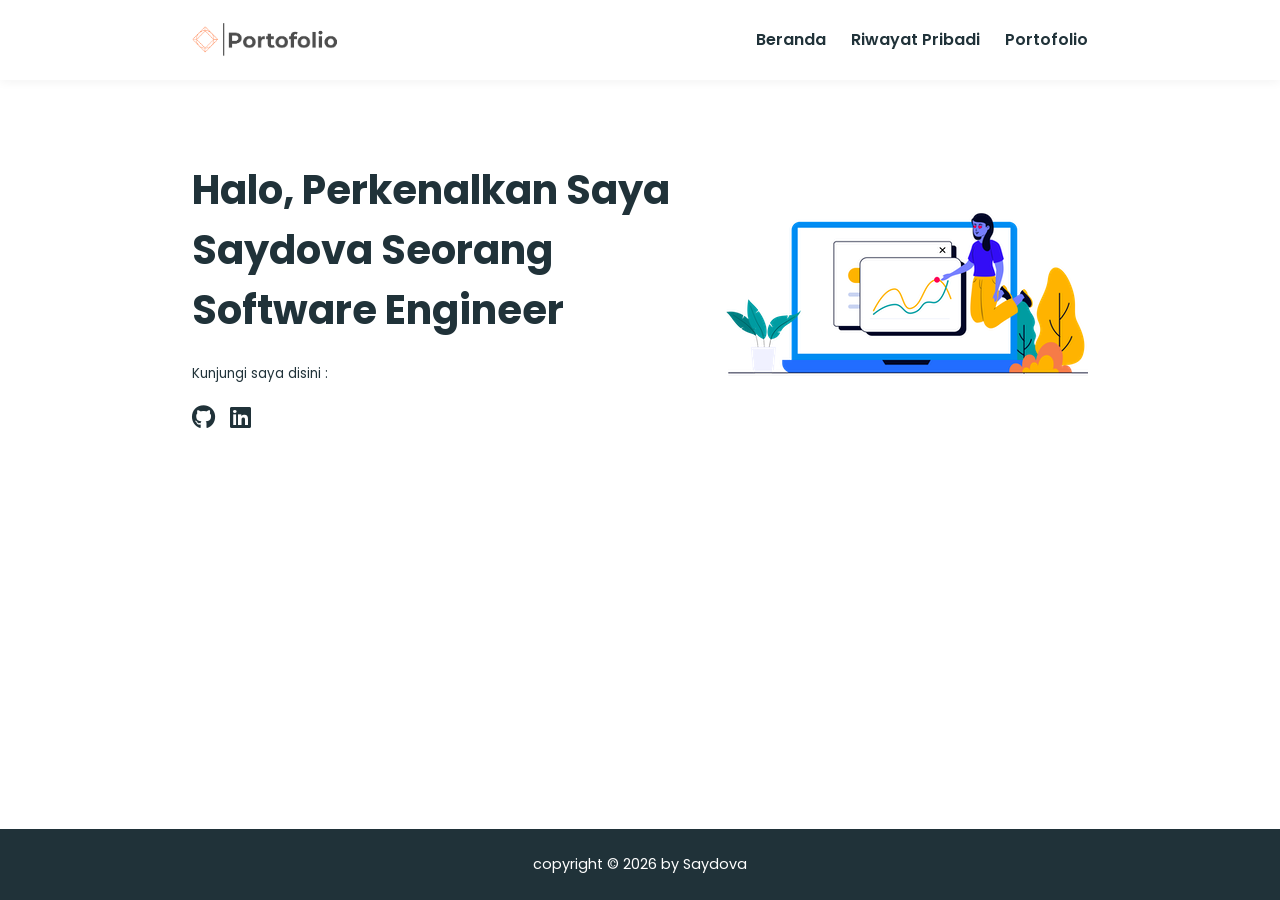
==== Tugas-5/index.html @ 2547d968 "Tugas-5" ====
<!DOCTYPE html>
<html lang="en">

<head>
    <meta charset="UTF-8">
    <meta http-equiv="X-UA-Compatible" content="IE=edge">
    <meta name="viewport" content="width=device-width, initial-scale=1.0">
    <title>HOME | </title>
    <link href='https://fonts.googleapis.com/css?family=Poppins' rel='stylesheet'>
    <link rel="stylesheet" href="https://cdnjs.cloudflare.com/ajax/libs/font-awesome/6.0.0/css/all.min.css"
        integrity="sha512-9usAa10IRO0HhonpyAIVpjrylPvoDwiPUiKdWk5t3PyolY1cOd4DSE0Ga+ri4AuTroPR5aQvXU9xC6qOPnzFeg=="
        crossorigin="anonymous" referrerpolicy="no-referrer" />
    <link href="./assets/css/style.css" rel="stylesheet">
</head>

<body>

    <header>
        <img src="./assets/img/logo.png" alt="logo" width="150">
        <nav>
            <ul>
                <li><a href="index.html">Beranda</a></li>
                <li><a href="riwayat-pribadi.html">Riwayat Pribadi</a></li>
                <li><a href="portofolio.html">Portofolio</a></li>
            </ul>
        </nav>
    </header>


    <main>
        <section id="container">
            <div class="container_hero">

                <div class="container_hero-headline">
                    <h1>Halo, Perkenalkan saya Saydova seorang Software Engineer</h1>
                    <small>Kunjungi saya disini :</small>
                    <ul>
                        <li><a href="https://github.com/saydova"><i class="fa-brands fa-github"></i></a></li>
                        <li><a href="https://www.linkedin.com/in/saydova/"><i class="fa-brands fa-linkedin"></i></a></li>
                    </ul>
                </div>

                <div class="container_hero-image">
                    <img src="./assets/img/hero.png" alt="hero images">
                </div>

            </div>
        </section>

        <!-- <section id="container">
            <div class="container_describe">

                <div class="container_describe-animation">
                    <i class="fa-solid fa-thumbs-up"></i>
                </div>

                <div class="container_describe-info">
                    <div class="container_describe-info__card">
                        <p>Lorem ipsum dolor, sit amet consectetur adipisicing elit. At natus harum, veniam perspiciatis
                            nemo, quod molestias accusantium fuga, consequuntur exercitationem culpa. Qui consequuntur
                            ea magnam inventore assumenda mollitia ducimus consequatur!</p>
                    </div>
                </div>


            </div>
        </section> -->
    </main>

    <footer>copyright &copy; 2026 by Saydova</footer>

</body>

</html>



<!-- ARSIP -->
<!-- <section class="container-hero">
        <div class="container-hero_inner">
            <div class="container-hero_inner-image">
                <img src="./assets/img/hero.png" alt="hero images">
            </div>
            <div class="container-hero_inner-headline">
                <h1>Halo, Perkenalkan saya john seorang frontend web development</h1>
                <small>Kunjungi saya disini :</small>
                <ul>
                    <li><a href="#"><i class="fa-brands fa-gitlab"></i></a></li>
                    <li><a href="#"><i class="fa-brands fa-instagram"></i></a></li>
                    <li><a href="#"><i class="fa-brands fa-facebook"></i></a></li>
                </ul>
            </div>
        </div>
    </section>

    <section class="container-describe">
        <div class="container-describe_inner">

        </div>
    </section> -->
---- Tugas-5/assets/css/style.css ----
/* --- RESET & DASAR --- */
* {
    margin: 0;
    padding: 0;
    box-sizing: border-box;
    font-family: 'Poppins', sans-serif;
}

/* Biar footer gak gantung, body harus jadi flex container */
html, body {
    height: 100%;
}

body {
    display: flex;
    flex-direction: column;
    background-color: #fff;
    color: #203239;
}

/* Main akan mengambil semua ruang sisa supaya footer terdorong ke bawah */
main {
    flex: 1;
}

/* --- NAVIGASI --- */
header {
    display: flex;
    justify-content: space-between;
    align-items: center;
    padding: 20px 15%;
    box-shadow: 0 2px 10px rgba(0,0,0,0.05);
    background-color: #fff;
}

nav ul {
    display: flex;
    list-style: none;
    gap: 25px;
}

nav ul li a {
    text-decoration: none;
    color: #203239;
    font-weight: 600;
    transition: 0.3s;
}

nav ul li a:hover {
    color: #4db3cf;
}

/* --- HALAMAN BERANDA (Index) --- */
.container_hero {
    display: flex;
    align-items: center;
    justify-content: space-between;
    padding: 80px 15%;
    gap: 40px;
    flex-wrap: wrap;
}

.container_hero-headline {
    flex: 1;
    min-width: 300px;
}

.container_hero-headline h1 {
    font-size: 2.5rem;
    margin-bottom: 20px;
    text-transform: capitalize;
}

.container_hero-headline ul {
    display: flex;
    list-style: none;
    gap: 15px;
    margin-top: 15px;
}

.container_hero-headline ul li a {
    font-size: 1.5rem;
    color: #203239;
    transition: 0.3s;
}

.container_hero-headline ul li a:hover {
    color: #4db3cf;
}

.container_hero-image img {
    width: 100%;
    max-width: 450px;
}

.container_describe {
    display: flex;
    align-items: center;
    padding: 60px 15%;
    background-color: #f8f9fa;
    gap: 40px;
    flex-wrap: wrap;
}

.container_describe-animation {
    font-size: 5rem;
    animation: bounce 2s infinite;
}

@keyframes bounce {
    0%, 100% { transform: translateY(0); }
    50% { transform: translateY(-15px); }
}

.container_describe-info__card {
    flex: 1;
    min-width: 300px;
}

/* --- HALAMAN PORTOFOLIO --- */
.container-wrapping {
    padding: 50px 15%;
}

.container-wrapping__card {
    display: flex;
    flex-wrap: wrap;
    gap: 25px;
    justify-content: center;
}

.container-wrapping__card img {
    width: 300px;
    height: 220px;
    object-fit: cover;
    border-radius: 12px;
    box-shadow: 0 4px 15px rgba(0,0,0,0.1);
    transition: 0.4s cubic-bezier(0.175, 0.885, 0.32, 1.275);
}

.container-wrapping__card img:hover {
    transform: scale(1.2) translateY(-10px);
    box-shadow: 0 10px 25px rgba(0,0,0,0.2);
}

/* --- HALAMAN RIWAYAT PRIBADI --- */
.container-history {
    padding: 50px 15%;
}

.container-history__table h1 {
    margin-bottom: 20px;
    font-size: 1.8rem;
}

.container-history__table table {
    width: 100%;
    border-collapse: collapse;
    margin-bottom: 30px;
    background: #fff;
}

table, th, td {
    border: 1px solid #ddd;
    padding: 15px;
}

th {
    background-color: #203239;
    color: white;
    text-align: left;
    font-weight: 500;
}

td {
    color: #555;
}

.container-history__motto {
    margin-top: 30px;
    padding: 30px;
    border-left: 6px solid #203239;
    background: #f1f1f1;
    border-radius: 4px;
}

.container-history__motto p {
    font-size: 1.1rem;
    line-height: 1.6;
}

/* --- FOOTER --- */
footer {
    text-align: center;
    padding: 25px;
    background: #203239;
    color: white;
    font-size: 0.9rem;
    width: 100%;
}
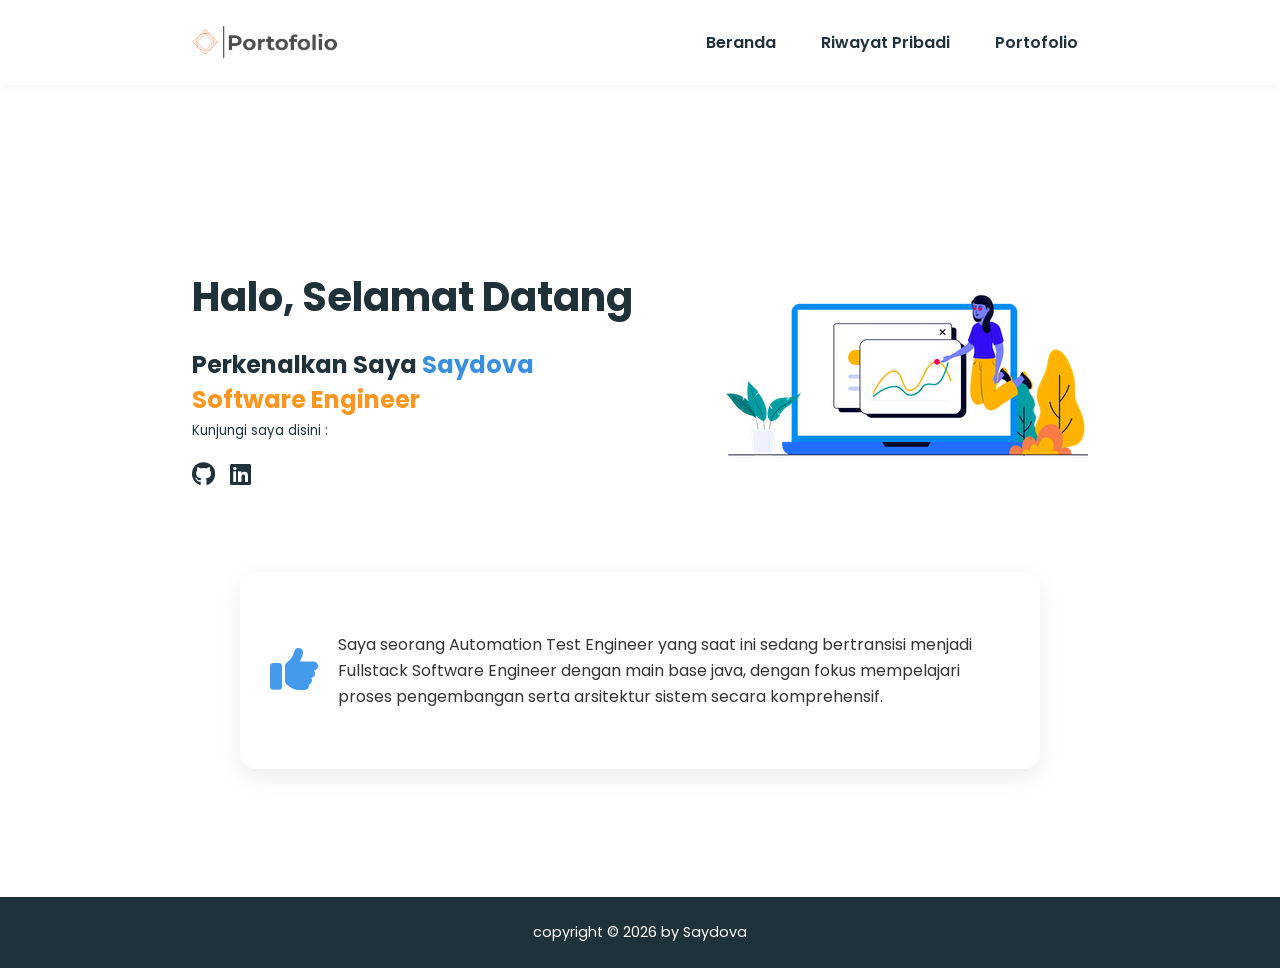
==== commit 649e59a4: "Tugas-5/add animations" ====
--- a/Tugas-5/index.html
+++ b/Tugas-5/index.html
@@ -5,7 +5,7 @@
     <meta charset="UTF-8">
     <meta http-equiv="X-UA-Compatible" content="IE=edge">
     <meta name="viewport" content="width=device-width, initial-scale=1.0">
-    <title>HOME | </title>
+    <title>HOME | Saydova</title>
     <link href='https://fonts.googleapis.com/css?family=Poppins' rel='stylesheet'>
     <link rel="stylesheet" href="https://cdnjs.cloudflare.com/ajax/libs/font-awesome/6.0.0/css/all.min.css"
         integrity="sha512-9usAa10IRO0HhonpyAIVpjrylPvoDwiPUiKdWk5t3PyolY1cOd4DSE0Ga+ri4AuTroPR5aQvXU9xC6qOPnzFeg=="
@@ -17,7 +17,13 @@
 
     <header>
         <img src="./assets/img/logo.png" alt="logo" width="150">
-        <nav>
+
+        <!-- HAMBURGER -->
+        <div class="menu-toggle" id="menu-toggle">
+            <i class="fa-solid fa-bars"></i>
+        </div>
+
+        <nav id="nav-menu">
             <ul>
                 <li><a href="index.html">Beranda</a></li>
                 <li><a href="riwayat-pribadi.html">Riwayat Pribadi</a></li>
@@ -32,7 +38,10 @@
             <div class="container_hero">
 
                 <div class="container_hero-headline">
-                    <h1>Halo, Perkenalkan saya Saydova seorang Software Engineer</h1>
+                    <h1>Halo, Selamat Datang</h1>
+                    <h2>Perkenalkan Saya <span style="color: rgb(57, 144, 224);">Saydova</span></h2>
+                    <h2 class="job">Software Engineer</h2>
+
                     <small>Kunjungi saya disini :</small>
                     <ul>
                         <li><a href="https://github.com/saydova"><i class="fa-brands fa-github"></i></a></li>
@@ -65,9 +74,36 @@
 
             </div>
         </section> -->
+
+        <section id="container">
+            <div class="container_describe">
+
+                <div class="card">
+                    <div class="icon">
+                        <i class="fa-solid fa-thumbs-up"></i>
+                    </div>
+
+                    <div class="content">
+                        <p>
+                         Saya seorang Automation Test Engineer yang saat ini sedang bertransisi menjadi Fullstack Software Engineer dengan main base java, dengan fokus mempelajari proses pengembangan serta arsitektur sistem secara komprehensif.   
+                        </p>
+                    </div>
+                </div>
+
+            </div>
+        </section>
     </main>
 
     <footer>copyright &copy; 2026 by Saydova</footer>
+
+    <script>
+        const toggle = document.getElementById('menu-toggle');
+        const nav = document.getElementById('nav-menu');
+
+        toggle.addEventListener('click', () => {
+            nav.classList.toggle('active');
+        });
+    </script>
 
 </body>
 
--- a/Tugas-5/assets/css/style.css
+++ b/Tugas-5/assets/css/style.css
@@ -6,9 +6,9 @@
     font-family: 'Poppins', sans-serif;
 }
 
-/* Biar footer gak gantung, body harus jadi flex container */
 html, body {
     height: 100%;
+    scroll-behavior: smooth;
 }
 
 body {
@@ -16,9 +16,22 @@
     flex-direction: column;
     background-color: #fff;
     color: #203239;
-}
-
-/* Main akan mengambil semua ruang sisa supaya footer terdorong ke bawah */
+
+
+}
+
+@keyframes fadeIn {
+    from {
+        opacity: 0;
+        transform: translateY(6px);
+    }
+    to {
+        opacity: 1;
+        transform: translateY(0);
+    }
+}
+
+/* Main supaya footer nempel bawah */
 main {
     flex: 1;
 }
@@ -43,21 +56,48 @@
     text-decoration: none;
     color: #203239;
     font-weight: 600;
+    position: relative;
     transition: 0.3s;
+}
+
+/* underline animasi */
+nav ul li a::after {
+    content: "";
+    position: absolute;
+    width: 0%;
+    height: 2px;
+    bottom: -5px;
+    left: 0;
+    background-color: #4db3cf;
+    transition: 0.3s;
+}
+
+nav ul li a:hover::after {
+    width: 100%;
 }
 
 nav ul li a:hover {
     color: #4db3cf;
 }
 
-/* --- HALAMAN BERANDA (Index) --- */
+/* --- HERO --- */
 .container_hero {
     display: flex;
+    margin-top: 8%;
     align-items: center;
     justify-content: space-between;
     padding: 80px 15%;
     gap: 40px;
     flex-wrap: wrap;
+
+    opacity: 0;
+    transform: translateY(20px);
+    animation: sectionFade 0.8s ease forwards;
+    animation-delay: 0.2s;
+}
+
+.job {
+    color: #ff951c;
 }
 
 .container_hero-headline {
@@ -68,7 +108,6 @@
 .container_hero-headline h1 {
     font-size: 2.5rem;
     margin-bottom: 20px;
-    text-transform: capitalize;
 }
 
 .container_hero-headline ul {
@@ -86,38 +125,77 @@
 
 .container_hero-headline ul li a:hover {
     color: #4db3cf;
+    transform: translateY(-3px);
 }
 
 .container_hero-image img {
     width: 100%;
     max-width: 450px;
-}
-
+
+    opacity: 0;
+    transform: translateX(30px);
+    animation: imageFade 1s ease forwards;
+    animation-delay: 0.4s;
+}
+
+@keyframes imageFade {
+    to {
+        opacity: 1;
+        transform: translateX(0);
+    }
+}
+
+/* --- DESCRIBE / CARD --- */
 .container_describe {
+    margin-bottom: 10%;
+    display: flex;
+    justify-content: center;
+    padding: 0 15%;
+}
+
+.card {
     display: flex;
     align-items: center;
-    padding: 60px 15%;
-    background-color: #f8f9fa;
-    gap: 40px;
-    flex-wrap: wrap;
-}
-
-.container_describe-animation {
-    font-size: 5rem;
+    gap: 20px;
+    padding: 60px 30px;
+    border-radius: 16px;
+    background: white;
+    box-shadow: 0 8px 25px rgba(0, 0, 0, 0.08);
+
+    max-width: 800px;
+    width: 100%;
+
+    transition: transform 0.25s ease, box-shadow 0.25s ease;
+
+    opacity: 0;
+    transform: translateY(20px);
+    animation: sectionFade 0.8s ease forwards;
+    animation-delay: 0.3s;
+}
+
+.card:hover {
+    transform: translateY(-8px) scale(1.01);
+    box-shadow: 0 15px 40px rgba(0, 0, 0, 0.15);
+}
+
+.icon {
+    font-size: 3rem;
+    color: rgb(68, 155, 236);
     animation: bounce 2s infinite;
 }
 
+.content p {
+    color: #333;
+    line-height: 1.6;
+}
+
+/* bounce icon */
 @keyframes bounce {
     0%, 100% { transform: translateY(0); }
-    50% { transform: translateY(-15px); }
-}
-
-.container_describe-info__card {
-    flex: 1;
-    min-width: 300px;
-}
-
-/* --- HALAMAN PORTOFOLIO --- */
+    50% { transform: translateY(-10px); }
+}
+
+/* --- PORTOFOLIO --- */
 .container-wrapping {
     padding: 50px 15%;
 }
@@ -134,8 +212,27 @@
     height: 220px;
     object-fit: cover;
     border-radius: 12px;
+
     box-shadow: 0 4px 15px rgba(0,0,0,0.1);
     transition: 0.4s cubic-bezier(0.175, 0.885, 0.32, 1.275);
+
+    opacity: 0;
+    transform: scale(0.9);
+    animation: zoomFade 0.6s ease forwards;
+}
+
+/* delay biar stagger */
+.container-wrapping__card img:nth-child(1) { animation-delay: 0.1s; }
+.container-wrapping__card img:nth-child(2) { animation-delay: 0.2s; }
+.container-wrapping__card img:nth-child(3) { animation-delay: 0.3s; }
+.container-wrapping__card img:nth-child(4) { animation-delay: 0.4s; }
+.container-wrapping__card img:nth-child(5) { animation-delay: 0.5s; }
+
+@keyframes zoomFade {
+    to {
+        opacity: 1;
+        transform: scale(1);
+    }
 }
 
 .container-wrapping__card img:hover {
@@ -143,9 +240,13 @@
     box-shadow: 0 10px 25px rgba(0,0,0,0.2);
 }
 
-/* --- HALAMAN RIWAYAT PRIBADI --- */
+/* --- HISTORY --- */
 .container-history {
     padding: 50px 15%;
+    opacity: 0;
+    transform: translateY(20px);
+    animation: sectionFade 0.8s ease forwards;
+    animation-delay: 0.2s;
 }
 
 .container-history__table h1 {
@@ -168,8 +269,6 @@
 th {
     background-color: #203239;
     color: white;
-    text-align: left;
-    font-weight: 500;
 }
 
 td {
@@ -182,11 +281,8 @@
     border-left: 6px solid #203239;
     background: #f1f1f1;
     border-radius: 4px;
-}
-
-.container-history__motto p {
-    font-size: 1.1rem;
-    line-height: 1.6;
+
+    animation: fadeIn 1s ease;
 }
 
 /* --- FOOTER --- */
@@ -196,5 +292,76 @@
     background: #203239;
     color: white;
     font-size: 0.9rem;
-    width: 100%;
-}
+}
+
+/* --- GLOBAL SECTION FADE --- */
+@keyframes sectionFade {
+    to {
+        opacity: 1;
+        transform: translateY(0);
+    }
+}
+
+/* HAMBURGER DEFAULT (desktop hidden) */
+.menu-toggle {
+    display: none;
+    font-size: 1.8rem;
+    cursor: pointer;
+}
+
+/* MOBILE */
+@media (max-width: 768px) {
+
+    header {
+        padding: 20px 5%;
+    }
+
+    .menu-toggle {
+        display: block;
+    }
+
+    nav {
+        position: absolute;
+        top: 80px;
+        right: 5%;
+        width: 200px;
+
+        background: white;
+        border-radius: 12px;
+        box-shadow: 0 10px 30px rgba(0,0,0,0.1);
+
+        opacity: 0;
+        transform: translateY(-10px);
+        pointer-events: none;
+
+        transition: 0.3s;
+    }
+
+    nav ul {
+        flex-direction: column;
+        padding: 15px;
+        gap: 15px;
+    }
+
+    /* ACTIVE STATE */
+    nav.active {
+        opacity: 1;
+        transform: translateY(0);
+        pointer-events: auto;
+    }
+}
+
+    /* z index setup */
+    header {
+        position: relative;
+        z-index: 1000;
+    }
+
+    nav {
+        z-index: 999;
+    }
+
+    nav ul li a {
+        display: block;
+        padding: 10px;
+    }
